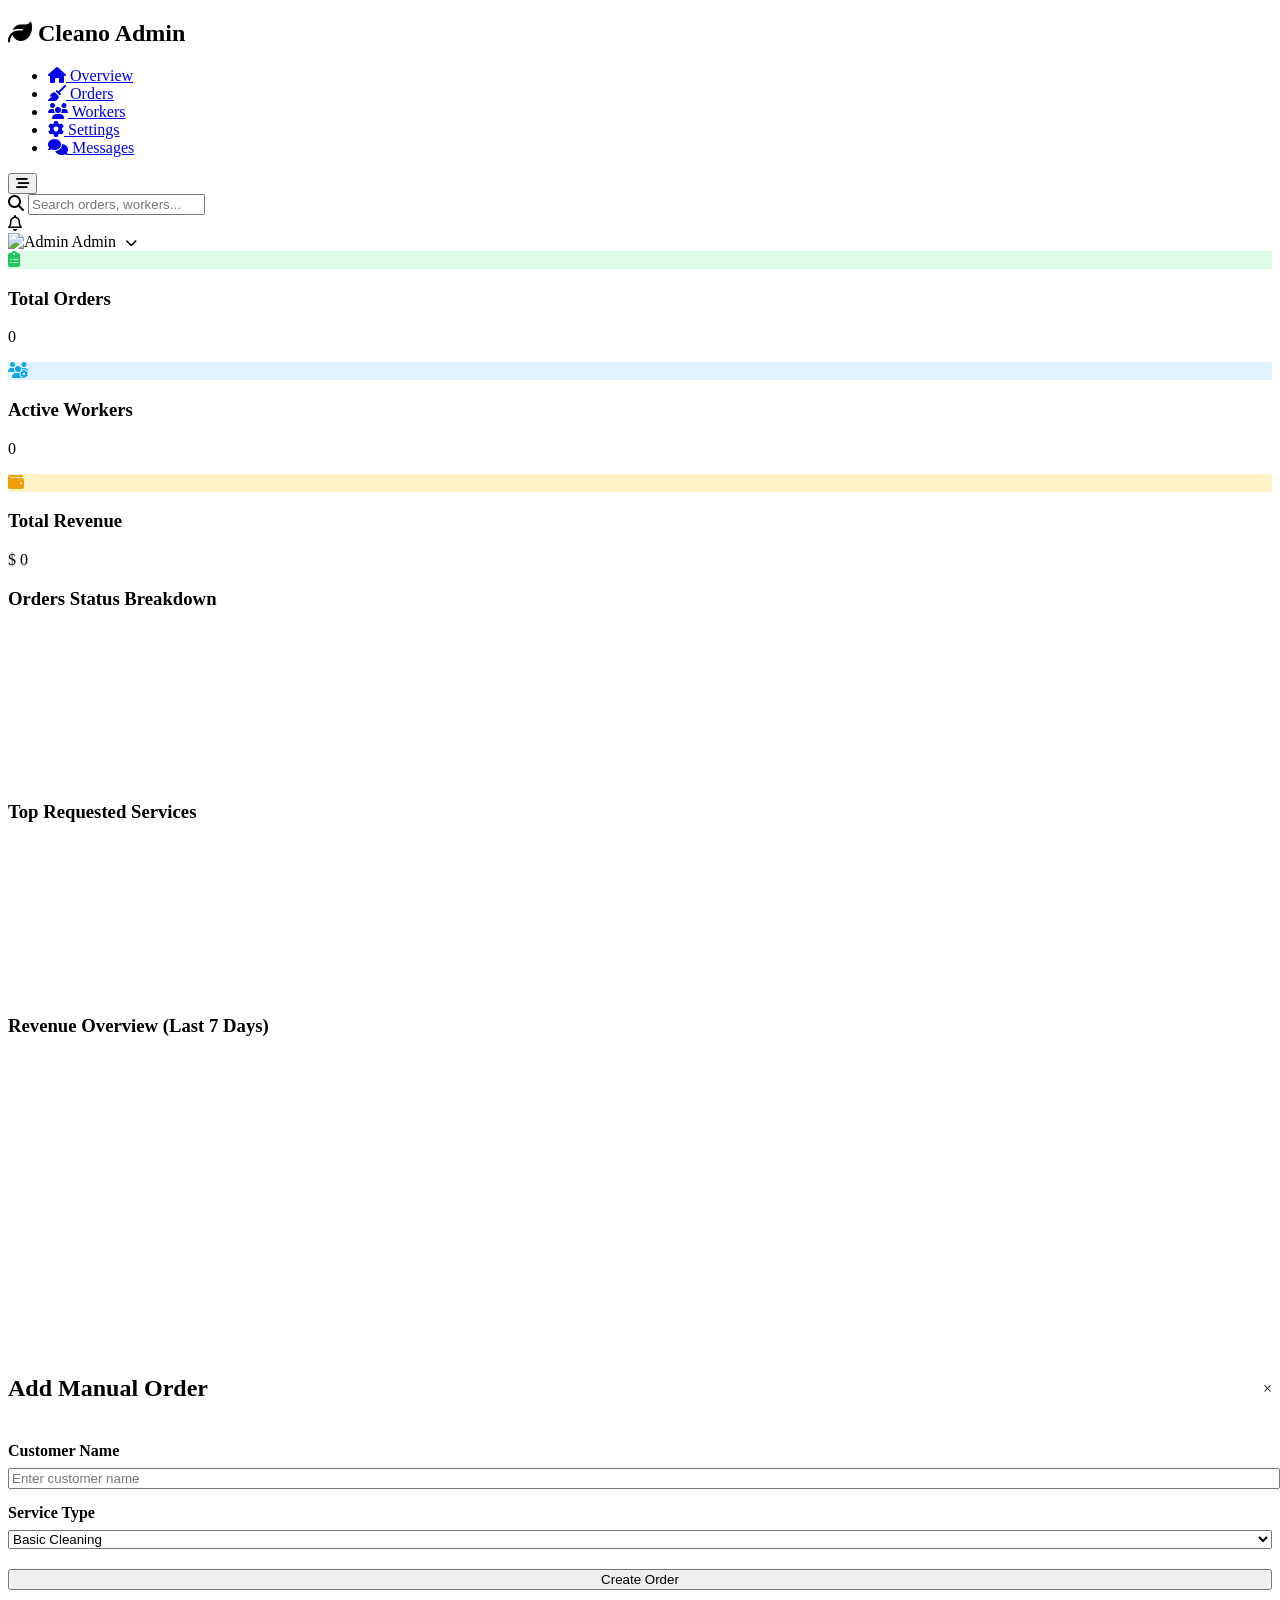
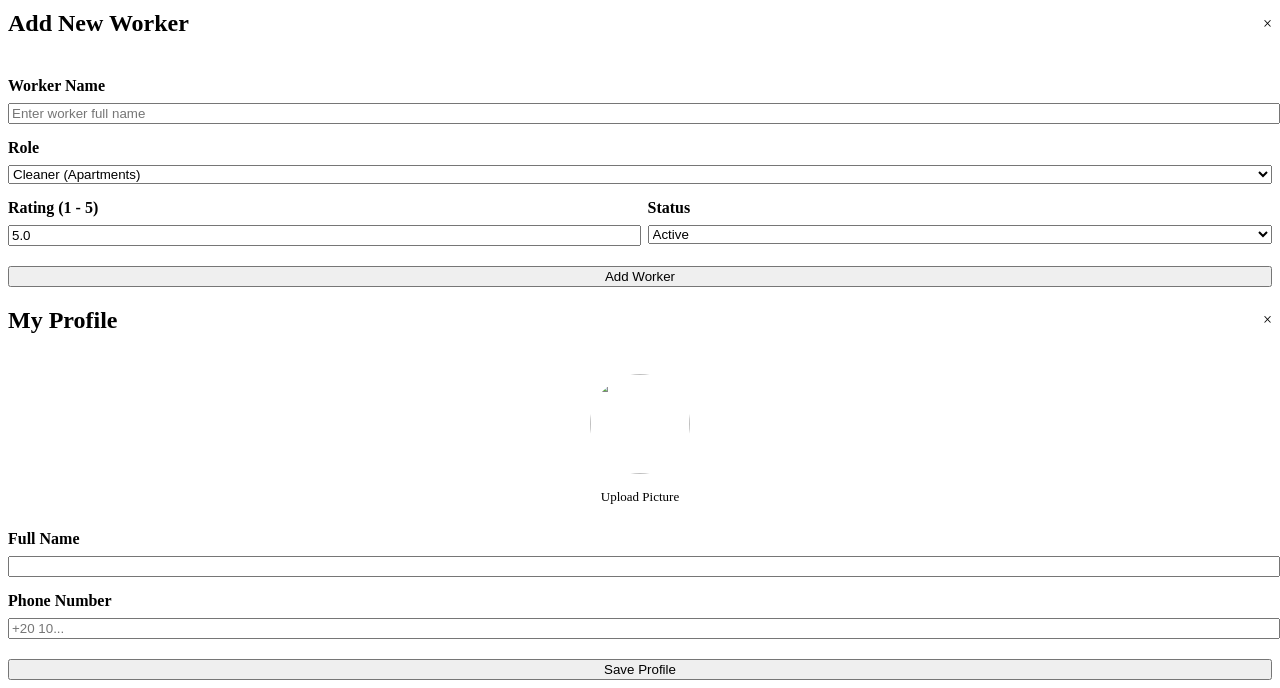
==== admin.html @ 5d213ca2 "Add files via upload" ====
<!DOCTYPE html>
<html lang="en">

<head>
    <meta charset="UTF-8">
    <meta name="viewport" content="width=device-width, initial-scale=1.0">
    <title>Dashboard | Cleano Admin</title>
    <link rel="icon" type="image/png" href="imammag.png">

    <!-- FontAwesome for Icons -->
    <link rel="stylesheet" href="https://cdnjs.cloudflare.com/ajax/libs/font-awesome/6.4.0/css/all.min.css">
    <!-- Custom CSS -->
    <link rel="stylesheet" href="css/style.css">
    <script src="https://cdn.jsdelivr.net/npm/chart.js"></script>
</head>

<body>

    <div class="dashboard">
        <!-- Sidebar -->
        <!-- Sidebar -->
        <aside class="sidebar">
            <div class="logo">
                <h2><i class="fa-solid fa-leaf"></i> Cleano Admin</h2>
            </div>
            <ul class="nav-links">
                <!-- ضفنا data-target عشان نربط الزرار بالسكشن بتاعه -->
                <li class="active" data-target="overview-section"><a href="#"><i class="fa-solid fa-house"></i>
                        Overview</a></li>
                <li data-target="orders-section"><a href="#"><i class="fa-solid fa-broom"></i> Orders</a></li>
                <li data-target="workers-section"><a href="#"><i class="fa-solid fa-users"></i> Workers</a></li>
                <li data-target="settings-section"><a href="#"><i class="fa-solid fa-gear"></i> Settings</a></li>
                <li data-target="messages-section"><a href="#"><i class="fa-solid fa-comments"></i> Messages</a></li>
            </ul>
        </aside>

        <!-- Main Content -->
        <main class="main-content">
            <!-- Topbar (ثابت في كل الصفحات) -->
            <header class="topbar">
                <!-- زرار فتح وقفل القائمة الجانبية -->
                <button id="sidebar-toggle" class="toggle-btn">
                    <i class="fa-solid fa-bars-staggered"></i>
                </button>
                <div class="search-bar">
                    <i class="fa-solid fa-magnifying-glass"></i>
                    <input type="text" placeholder="Search orders, workers...">
                </div>
                <div class="user-info">
                    <!-- Notification Bell -->
                    <div class="notification-container" style="position: relative;">
                        <span class="notification" id="bell-icon" style="cursor: pointer; position: relative;">
                            <i class="fa-regular fa-bell"></i>
                            <!-- النقطة الحمراء بتاعت الإشعارات الجديدة -->
                            <span id="notif-badge" class="badge" style="display: none;">0</span>
                        </span>

                        <!-- قائمة الإشعارات -->
                        <div id="notif-dropdown" class="dropdown-menu"
                            style="display: none; right: 0; width: 280px; padding: 15px; cursor: default;">
                            <div
                                style="display: flex; justify-content: space-between; align-items: center; border-bottom: 1px solid var(--border); padding-bottom: 10px; margin-bottom: 10px;">
                                <h4 style="font-size: 15px;">Notifications</h4>
                                <button id="mark-read-btn"
                                    style="background: none; border: none; color: var(--primary); font-size: 12px; cursor: pointer;">Mark
                                    all read</button>
                            </div>
                            <div id="notif-list" style="max-height: 250px; overflow-y: auto; font-size: 13px;">
                                <!-- الإشعارات هتنزل هنا -->
                            </div>
                        </div>
                    </div>
                    <!-- Profile Area with Dropdown -->
                    <div class="admin-profile-container" style="position: relative;">
                        <div class="admin-profile" id="admin-dropdown-toggle" style="cursor: pointer;">
                            <img src="https://ui-avatars.com/api/?name=Admin&background=22c55e&color=fff" alt="Admin"
                                id="topbar-avatar">
                            <span id="display-admin-name">Admin</span>
                            <i class="fa-solid fa-chevron-down" style="font-size: 12px; margin-left: 5px;"></i>
                        </div>

                        <!-- القائمة المنسدلة (مخفية في البداية) -->
                        <div id="admin-dropdown-menu" class="dropdown-menu" style="display: none;">
                            <a href="#" id="open-profile-btn"><i class="fa-solid fa-user"></i> My Profile</a>
                            <a href="index.html"><i class="fa-solid fa-arrow-right-to-bracket"></i> Login Page</a>
                            <a href="#" onclick="logout()"><i class="fa-solid fa-right-from-bracket"></i> Logout</a>
                        </div>
                    </div>
                </div>
            </header>

            <!-- ================= السكاشن الديناميكية ================= -->
            <!-- 1. Overview Section -->
            <section id="overview-section" class="page-section active-section">
                <!-- كروت الإحصائيات -->
                <div class="stats-grid">
                    <div class="card stat-card">
                        <div class="stat-icon" style="background: #dcfce7; color: #22c55e;"><i class="fa-solid fa-clipboard-list"></i></div>
                        <div class="stat-info">
                            <h3>Total Orders</h3>
                            <p id="total-orders">0</p>
                        </div>
                    </div>
                    <div class="card stat-card">
                        <div class="stat-icon" style="background: #e0f2fe; color: #0ea5e9;"><i class="fa-solid fa-users-gear"></i></div>
                        <div class="stat-info">
                            <h3>Active Workers</h3>
                            <p id="active-workers">0</p>
                        </div>
                    </div>
                    <div class="card stat-card">
                        <div class="stat-icon" style="background: #fef3c7; color: #f59e0b;"><i class="fa-solid fa-wallet"></i></div>
                        <div class="stat-info">
                            <h3>Total Revenue</h3>
                            <p id="total-revenue">$ 0</p>
                        </div>
                    </div>
                </div>

                <!-- منطقة الرسومات البيانية (Charts Grid) -->
                <div class="dashboard-grid">
                    <!-- المخطط الدائري -->
                    <div class="card chart-card">
                        <h3 class="chart-title">Orders Status Breakdown</h3>
                        <div class="canvas-container">
                            <canvas id="statusChart"></canvas>
                        </div>
                    </div>
                    <!-- المخطط الشريطي -->
                    <div class="card chart-card">
                        <h3 class="chart-title">Top Requested Services</h3>
                        <div class="canvas-container">
                            <canvas id="serviceChart"></canvas>
                        </div>
                    </div>
                    <!-- المخطط الخطي -->
                    <div class="card chart-card full-width-chart">
                        <h3 class="chart-title">Revenue Overview (Last 7 Days)</h3>
                        <div class="canvas-container" style="height: 300px;">
                            <canvas id="revenueChart"></canvas>
                        </div>
                    </div>
                </div>
            </section>

            <!-- 2. Orders Section (قسم الطلبات) -->
            <section id="orders-section" class="page-section" style="display: none;">
                <div class="table-container card">
                    <div class="table-header">
                        <h2><i class="fa-solid fa-list-check"></i> Manage All Orders</h2>
                        <div style="display: flex; gap: 10px; align-items: center;">
                            <!-- فلتر الطلبات -->
                            <select id="status-filter" class="form-control" style="width: 150px;">
                                <option value="all">All Statuses</option>
                                <option value="pending">Pending</option>
                                <option value="completed">Completed</option>
                            </select>

                            <!-- زرار التصدير للإكسيل -->
                            <button id="export-orders-btn" class="primary-btn" style="background: #3b82f6;">
                                <i class="fa-solid fa-file-csv"></i> Export CSV
                            </button>
                        </div>
                    </div>
                    <table>
                        <thead>
                            <tr>
                                <th>ID</th>
                                <th>Service</th>
                                <th>Customer</th>
                                <th>Status</th>
                                <th>Worker</th>
                                <th>Price</th>
                                <th>Action</th>
                            </tr>
                        </thead>
                        <tbody id="all-orders-table-body">
                            <!-- Data will be injected here -->
                        </tbody>
                    </table>
                </div>
            </section>

            <!-- 3. Workers Section (قسم العمال) -->
            <section id="workers-section" class="page-section" style="display: none;">
                <div class="table-container card">
                    <div class="table-header">
                        <h2>Workers Directory</h2>
                        <button id="open-worker-modal-btn" class="primary-btn"><i class="fa-solid fa-user-plus"></i> Add
                            New Worker</button>
                    </div>
                    <table>
                        <thead>
                            <tr>
                                <th>Worker Name</th>
                                <th>Security Check</th> 
                                <th>Role</th> 
                                <th>Status</th>
                                <th>Action</th>
                            </tr>
                        </thead>
                        <tbody id="workers-table-body">
                            <!-- Data will be injected here -->
                        </tbody>
                    </table>
                </div>
            </section>

            <!-- 4. Settings Section (الإعدادات) -->
            <!-- 4. Settings Section (الإعدادات) -->
            <section id="settings-section" class="page-section" style="display: none;">
                <div class="card">
                    <h2><i class="fa-solid fa-sliders"></i> System Settings</h2>
                    <p style="color: var(--text-muted); margin-bottom: 25px;">Manage your application preferences and
                        configurations.</p>

                    <div class="settings-grid">
                        <!-- Appearance (Dark Mode) -->
                        <div class="setting-item">
                            <div class="setting-info">
                                <h4><i class="fa-solid fa-moon"></i> Dark Mode</h4>
                                <p>Switch between light and dark themes.</p>
                            </div>
                            <label class="switch">
                                <input type="checkbox" id="theme-toggle">
                                <span class="slider round"></span>
                            </label>
                        </div>

                        <!-- Language -->
                        <div class="setting-item">
                            <div class="setting-info">
                                <h4><i class="fa-solid fa-globe"></i> Language</h4>
                                <p>Choose your preferred dashboard language.</p>
                            </div>
                            <select id="language-select" class="form-control">
                                <option value="en">English (US)</option>
                                <option value="ar">العربية (Arabic)</option>
                            </select>
                        </div>

                        <!-- Notifications -->
                        <div class="setting-item">
                            <div class="setting-info">
                                <h4><i class="fa-solid fa-bell"></i> Notifications</h4>
                                <p>Enable or disable system alerts.</p>
                            </div>
                            <label class="switch">
                                <input type="checkbox" id="notifications-toggle" checked>
                                <span class="slider round"></span>
                            </label>
                        </div>

                        <!-- Admin Profile -->
                        <div class="setting-item" style="flex-direction: column; align-items: flex-start; gap: 15px;">
                            <div class="setting-info">
                                <h4><i class="fa-solid fa-user-shield"></i> Admin Details</h4>
                                <p>Update your display name.</p>
                            </div>
                            <div style="display: flex; gap: 10px; width: 100%;">
                                <input type="text" id="admin-name-input" class="form-control" placeholder="Admin Name"
                                    style="flex: 1;">
                                <button id="save-admin-btn" class="primary-btn">Save Changes</button>
                            </div>
                        </div>
                    </div>
                </div>
            </section>
            <section id="messages-section" class="page-section" style="display: none;">
                <div class="card" style="display: flex; flex-direction: row; height: 500px; padding: 0; overflow: hidden;">
                    
                    <div style="width: 30%; border-right: 1px solid var(--border); background: var(--bg-color); overflow-y: auto; padding: 15px;">
                        <h3 style="margin-bottom: 15px; color: var(--text-main);">Customers</h3>
                        <ul id="chat-users-list" style="list-style: none; padding: 0; margin: 0; display: flex; flex-direction: column; gap: 10px;">
                            </ul>
                    </div>
                    
                    <div style="flex: 1; display: flex; flex-direction: column; background: var(--card-bg);">
                        <div style="padding: 15px; border-bottom: 1px solid var(--border); background: var(--bg-color);">
                            <h3 id="current-chat-user" style="margin: 0; color: var(--text-main);">Select a customer to chat</h3>
                        </div>
                        
                        <div id="admin-chat-messages" style="flex: 1; overflow-y: auto; padding: 15px; display: flex; flex-direction: column; gap: 10px; background: var(--bg-color);">
                            </div>
                        
                        <div style="padding: 15px; border-top: 1px solid var(--border); display: flex; gap: 10px; background: var(--card-bg);">
                            <input type="text" id="admin-chat-input" placeholder="Type your reply..." style="flex: 1; padding: 10px; border-radius: 8px; border: 1px solid var(--border); background: var(--bg-color); color: var(--text-main); outline: none;" disabled>
                            <button id="admin-send-btn" onclick="sendAdminMessage()" style="background: #3b82f6; color: white; border: none; padding: 10px 15px; border-radius: 8px; cursor: pointer;" disabled><i class="fa-solid fa-paper-plane"></i></button>
                        </div>
                    </div>
                    
                </div>
            </section>
        </main>
    </div>
    <!-- نافذة إضافة طلب جديد (Modal) -->
    <div id="add-order-modal" class="modal">
        <div class="modal-content">
            <div style="display: flex; justify-content: space-between; align-items: center; margin-bottom: 20px;">
                <h2>Add Manual Order</h2>
                <span class="close-modal">&times;</span>
            </div>

            <div style="margin-bottom: 15px;">
                <label style="display: block; margin-bottom: 8px; font-weight: 600;">Customer Name</label>
                <input type="text" id="manual-customer-name" class="form-control" placeholder="Enter customer name"
                    style="width: 100%;">
            </div>

            <div style="margin-bottom: 20px;">
                <label style="display: block; margin-bottom: 8px; font-weight: 600;">Service Type</label>
                <select id="manual-service-type" class="form-control" style="width: 100%;">
                    <option value="Basic Cleaning">Basic Cleaning</option>
                    <option value="Deep Cleaning">Deep Cleaning</option>
                    <option value="Garbage Pickup">Garbage Pickup</option>
                </select>
            </div>

            <button id="submit-manual-order" class="primary-btn" style="width: 100%;">Create Order</button>
        </div>
    </div>
    <!-- نافذة إضافة عامل جديد (Modal) -->
    <div id="add-worker-modal" class="modal">
        <div class="modal-content">
            <div style="display: flex; justify-content: space-between; align-items: center; margin-bottom: 20px;">
                <h2>Add New Worker</h2>
                <span id="close-worker-modal" class="close-modal">&times;</span>
            </div>

            <div style="margin-bottom: 15px;">
                <label style="display: block; margin-bottom: 8px; font-weight: 600;">Worker Name</label>
                <input type="text" id="manual-worker-name" class="form-control" placeholder="Enter worker full name"
                    style="width: 100%;">
            </div>

            <div style="margin-bottom: 15px;">
                <label style="display: block; margin-bottom: 8px; font-weight: 600;">Role</label>
                <select id="manual-worker-role" class="form-control" style="width: 100%;">
                    <option value="Cleaner">Cleaner (Apartments)</option>
                    <option value="Garbage Collector">Garbage Collector</option>
                    <option value="Supervisor">Supervisor</option>
                </select>
            </div>

            <div style="display: flex; gap: 15px; margin-bottom: 20px;">
                <!-- خانة التقييم -->
                <div style="flex: 1;">
                    <label style="display: block; margin-bottom: 8px; font-weight: 600;">Rating (1 - 5)</label>
                    <input type="number" id="manual-worker-rating" class="form-control" min="1" max="5" step="0.1"
                        value="5.0" style="width: 100%;">
                </div>
                <!-- خانة الحالة -->
                <div style="flex: 1;">
                    <label style="display: block; margin-bottom: 8px; font-weight: 600;">Status</label>
                    <select id="manual-worker-status" class="form-control" style="width: 100%;">
                        <option value="Active">Active</option>
                        <option value="On Leave">On Leave</option>
                        <option value="Suspended">Suspended</option>
                    </select>
                </div>
            </div>

            <button id="submit-manual-worker" class="primary-btn" style="width: 100%;">Add Worker</button>
        </div>
    </div>
    <!-- نافذة البروفايل (Profile Modal) -->
    <div id="profile-modal" class="modal">
        <div class="modal-content">
            <div style="display: flex; justify-content: space-between; align-items: center; margin-bottom: 20px;">
                <h2>My Profile</h2>
                <span class="close-profile-modal close-modal">&times;</span>
            </div>

            <div style="text-align: center; margin-bottom: 20px;">
                <img id="profile-preview" src="https://ui-avatars.com/api/?name=Admin&background=22c55e&color=fff"
                    style="width: 100px; height: 100px; border-radius: 50%; object-fit: cover; margin-bottom: 10px; border: 3px solid var(--primary);">
                <div>
                    <!-- زرار رفع الصورة -->
                    <label for="profile-pic-upload"
                        style="cursor: pointer; padding: 5px 15px; font-size: 13px; border: 1px solid var(--primary); color: var(--primary); border-radius: 5px; display: inline-block;">Upload
                        Picture</label>
                    <input type="file" id="profile-pic-upload" accept="image/*" style="display: none;">
                </div>
            </div>

            <div style="margin-bottom: 15px;">
                <label style="display: block; margin-bottom: 8px; font-weight: 600;">Full Name</label>
                <input type="text" id="profile-name" class="form-control" style="width: 100%;">
            </div>

            <div style="margin-bottom: 20px;">
                <label style="display: block; margin-bottom: 8px; font-weight: 600;">Phone Number</label>
                <input type="text" id="profile-phone" class="form-control" placeholder="+20 10..." style="width: 100%;">
            </div>

            <button id="save-profile-btn" class="primary-btn" style="width: 100%;">Save Profile</button>
        </div>
    </div>
    <!-- Chart.js for Advanced Graphics -->
    <script src="https://cdn.jsdelivr.net/npm/chart.js"></script>
    <!-- Custom JS -->
    <script src="js/script.js"></script>
</body>

</html>
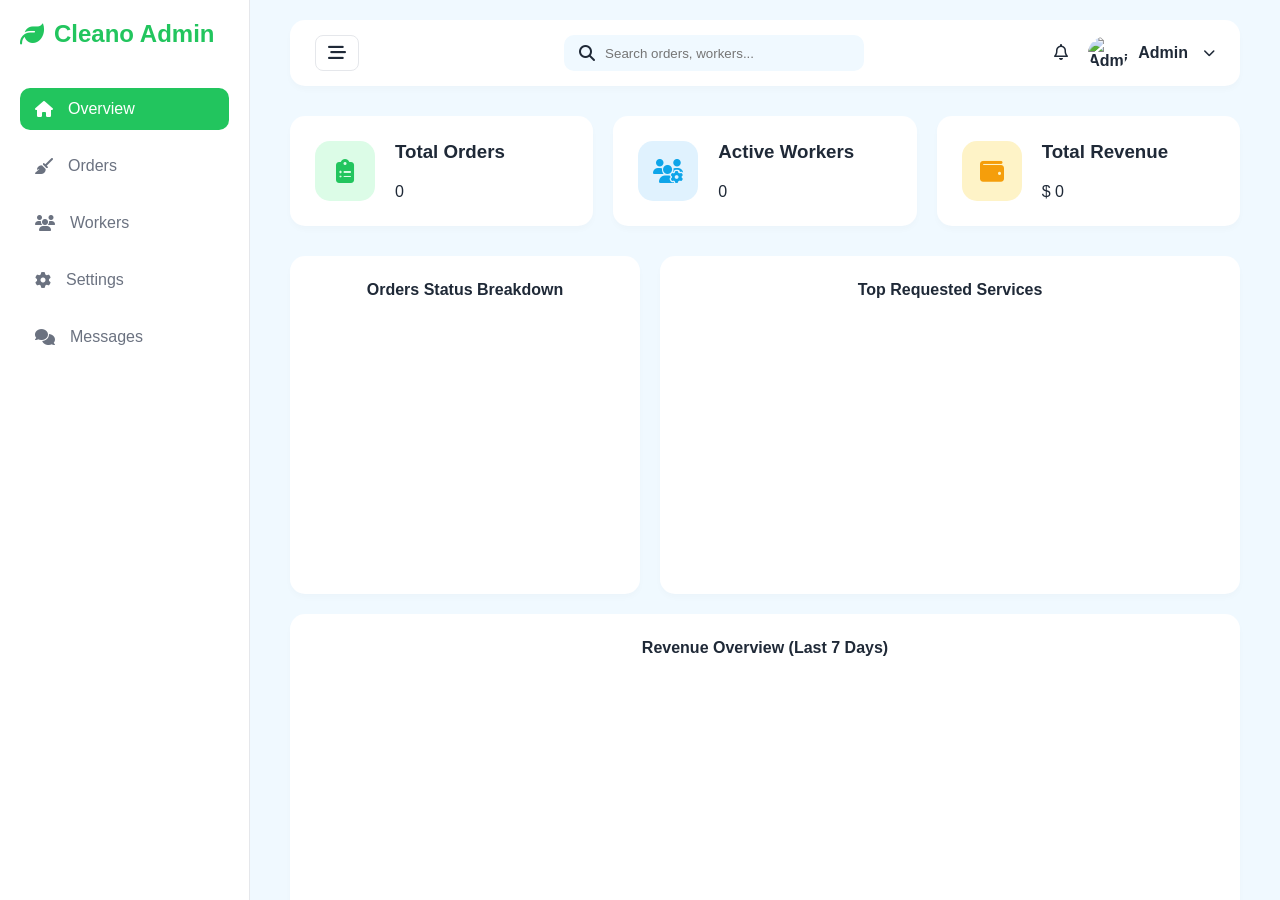
==== commit 116e27ac: "Add files via upload" ====
--- a/admin.html
+++ b/admin.html
@@ -10,7 +10,7 @@
     <!-- FontAwesome for Icons -->
     <link rel="stylesheet" href="https://cdnjs.cloudflare.com/ajax/libs/font-awesome/6.4.0/css/all.min.css">
     <!-- Custom CSS -->
-    <link rel="stylesheet" href="css/style.css">
+    <link rel="stylesheet" href="style.css">
     <script src="https://cdn.jsdelivr.net/npm/chart.js"></script>
 </head>
 
--- a/style.css
+++ b/style.css
@@ -0,0 +1,521 @@
+/* Google Fonts */
+@import url('https://fonts.googleapis.com/css2?family=Inter:wght@400;500;600;700&display=swap');
+
+:root {
+    --primary: #22c55e;
+    --primary-dark: #16a34a;
+    --bg-color: #f0f9ff;
+    --card-bg: #ffffff;
+    --text-main: #1f2937;
+    --text-muted: #6b7280;
+    --border: #e5e7eb;
+}
+
+* {
+    margin: 0;
+    padding: 0;
+    box-sizing: border-box;
+    font-family: 'Inter', sans-serif;
+}
+
+body {
+    background-color: var(--bg-color);
+    color: var(--text-main);
+}
+
+.dashboard {
+    display: flex;
+    min-height: 100vh;
+}
+
+/* Sidebar Styles */
+.sidebar {
+    width: 250px;
+    background: var(--card-bg);
+    border-right: 1px solid var(--border);
+    padding: 20px;
+    display: flex;
+    flex-direction: column;
+}
+
+.sidebar .logo h2 {
+    color: var(--primary);
+    font-size: 24px;
+    margin-bottom: 40px;
+    display: flex;
+    align-items: center;
+    gap: 10px;
+}
+
+.nav-links {
+    list-style: none;
+}
+
+.nav-links li {
+    margin-bottom: 15px;
+}
+
+.nav-links a {
+    text-decoration: none;
+    color: var(--text-muted);
+    font-weight: 500;
+    font-size: 16px;
+    display: flex;
+    align-items: center;
+    gap: 15px;
+    padding: 12px 15px;
+    border-radius: 10px;
+    transition: all 0.3s ease;
+}
+
+.nav-links li.active a, .nav-links a:hover {
+    background: var(--primary);
+    color: white;
+}
+
+/* Main Content Styles */
+.main-content {
+    flex: 1;
+    padding: 20px 40px;
+    overflow-y: auto;
+}
+
+.topbar {
+    display: flex;
+    justify-content: space-between;
+    align-items: center;
+    margin-bottom: 30px;
+    background: var(--card-bg);
+    padding: 15px 25px;
+    border-radius: 15px;
+    box-shadow: 0 4px 6px rgba(0,0,0,0.02);
+}
+
+.search-bar {
+    display: flex;
+    align-items: center;
+    background: var(--bg-color);
+    padding: 10px 15px;
+    border-radius: 10px;
+    width: 300px;
+}
+
+.search-bar input {
+    border: none;
+    background: transparent;
+    outline: none;
+    margin-left: 10px;
+    width: 100%;
+}
+
+.user-info {
+    display: flex;
+    align-items: center;
+    gap: 20px;
+}
+
+.admin-profile {
+    display: flex;
+    align-items: center;
+    gap: 10px;
+    font-weight: 600;
+}
+
+.admin-profile img {
+    border-radius: 50%;
+    width: 40px;
+}
+
+/* Stats Cards */
+.stats-grid {
+    display: grid;
+    grid-template-columns: repeat(3, 1fr);
+    gap: 20px;
+    margin-bottom: 30px;
+}
+
+.stat-card {
+    background: var(--card-bg);
+    padding: 25px;
+    border-radius: 15px;
+    display: flex;
+    align-items: center;
+    gap: 20px;
+    box-shadow: 0 4px 6px rgba(0,0,0,0.02);
+}
+
+.stat-icon {
+    width: 60px;
+    height: 60px;
+    border-radius: 15px;
+    display: flex;
+    justify-content: center;
+    align-items: center;
+    font-size: 24px;
+}
+
+.stat-details h3 {
+    font-size: 14px;
+    color: var(--text-muted);
+    margin-bottom: 5px;
+}
+
+.stat-details p {
+    font-size: 24px;
+    font-weight: 700;
+}
+
+/* Content Grid (Charts & Table) */
+.content-grid {
+    display: grid;
+    grid-template-columns: 1fr 2fr;
+    gap: 20px;
+}
+
+.card {
+    background: var(--card-bg);
+    padding: 25px;
+    border-radius: 15px;
+    box-shadow: 0 4px 6px rgba(0,0,0,0.02);
+}
+
+.card h3 {
+    margin-bottom: 20px;
+    color: var(--text-main);
+}
+
+/* Table Styles */
+.table-header {
+    display: flex;
+    justify-content: space-between;
+    align-items: center;
+    margin-bottom: 20px;
+}
+
+.primary-btn {
+    background: var(--primary);
+    color: white;
+    border: none;
+    padding: 10px 20px;
+    border-radius: 8px;
+    cursor: pointer;
+    font-weight: 600;
+    transition: 0.3s;
+}
+
+.primary-btn:hover {
+    background: var(--primary-dark);
+}
+
+table {
+    width: 100%;
+    border-collapse: collapse;
+}
+
+th, td {
+    padding: 15px;
+    text-align: left;
+    border-bottom: 1px solid var(--border);
+}
+
+th {
+    color: var(--text-muted);
+    font-weight: 500;
+}
+
+.status {
+    padding: 5px 12px;
+    border-radius: 20px;
+    font-size: 12px;
+    font-weight: 600;
+}
+
+.status.pending { background: #fef3c7; color: #92400e; }
+.status.completed { background: #dcfce7; color: #166534; }
+
+.action-btn {
+    background: #ef4444;
+    color: white;
+    border: none;
+    padding: 5px 10px;
+    border-radius: 5px;
+    cursor: pointer;
+}
+/* ================= Settings Styles ================= */
+.settings-grid {
+    display: flex;
+    flex-direction: column;
+    gap: 20px;
+}
+
+.setting-item {
+    display: flex;
+    justify-content: space-between;
+    align-items: center;
+    padding: 20px;
+    background: var(--bg-color);
+    border-radius: 12px;
+    border: 1px solid var(--border);
+    transition: all 0.3s ease;
+}
+
+.setting-info h4 {
+    margin-bottom: 5px;
+    color: var(--text-main);
+    display: flex;
+    align-items: center;
+    gap: 10px;
+}
+
+.setting-info p {
+    font-size: 13px;
+    color: var(--text-muted);
+}
+
+.form-control {
+    padding: 10px 15px;
+    border-radius: 8px;
+    border: 1px solid var(--border);
+    background: var(--card-bg);
+    color: var(--text-main);
+    outline: none;
+    font-family: inherit;
+}
+
+/* ================= Toggle Switch CSS ================= */
+.switch {
+    position: relative;
+    display: inline-block;
+    width: 50px;
+    height: 26px;
+}
+.switch input { opacity: 0; width: 0; height: 0; }
+.slider {
+    position: absolute; cursor: pointer;
+    top: 0; left: 0; right: 0; bottom: 0;
+    background-color: #cbd5e1; transition: .4s;
+}
+.slider:before {
+    position: absolute; content: "";
+    height: 18px; width: 18px; left: 4px; bottom: 4px;
+    background-color: white; transition: .4s;
+}
+input:checked + .slider { background-color: var(--primary); }
+input:checked + .slider:before { transform: translateX(24px); }
+.slider.round { border-radius: 34px; }
+.slider.round:before { border-radius: 50%; }
+
+/* ================= تعديل ألوان الدارك مود الاحترافية ================= */
+body.dark-mode {
+    --bg-color: #0f172a;      /* خلفية كُحلي غامق جداً زي الصورة */
+    --card-bg: #1e293b;       /* لون الكروت أفتح درجة بسيطة */
+    --text-main: #f8fafc;     /* لون النص أبيض ناصع */
+    --text-muted: #94a3b8;    /* لون رمادي مزرق للنصوص الفرعية */
+    --border: #334155;        /* خطوط الحدود ناعمة ومتناسقة */
+    --primary: #10b981;       /* الأخضر الزمردي الشيك بتاع الأزرار */
+}
+
+/* تعديل إضافي عشان شكل الكروت في الدارك مود يبقى أفخم */
+body.dark-mode .card {
+    box-shadow: 0 4px 6px -1px rgba(0, 0, 0, 0.5), 0 2px 4px -1px rgba(0, 0, 0, 0.3);
+}
+/* ================= Modal Styles ================= */
+.modal {
+    display: none; /* مخفي بشكل افتراضي */
+    position: fixed;
+    z-index: 1000;
+    left: 0;
+    top: 0;
+    width: 100%;
+    height: 100%;
+    background-color: rgba(0, 0, 0, 0.5);
+    backdrop-filter: blur(4px);
+}
+
+.modal-content {
+    background-color: var(--card-bg);
+    color: var(--text-main);
+    margin: 10% auto;
+    padding: 30px;
+    border-radius: 15px;
+    width: 100%;
+    max-width: 400px;
+    box-shadow: 0 10px 30px rgba(0,0,0,0.2);
+    animation: slideDown 0.3s ease-out;
+}
+
+@keyframes slideDown {
+    from { transform: translateY(-50px); opacity: 0; }
+    to { transform: translateY(0); opacity: 1; }
+}
+
+.close-modal {
+    color: var(--text-muted);
+    font-size: 28px;
+    font-weight: bold;
+    cursor: pointer;
+    transition: 0.2s;
+}
+
+.close-modal:hover {
+    color: #ef4444;
+}
+/* ================= Dropdown Menu Styles ================= */
+.dropdown-menu {
+    position: absolute;
+    top: 100%;
+    right: 0;
+    background: var(--card-bg);
+    border: 1px solid var(--border);
+    border-radius: 10px;
+    box-shadow: 0 10px 25px rgba(0,0,0,0.1);
+    width: 180px;
+    z-index: 100;
+    margin-top: 15px;
+    overflow: hidden;
+}
+
+.dropdown-menu a {
+    display: flex;
+    align-items: center;
+    gap: 10px;
+    padding: 12px 15px;
+    color: var(--text-main);
+    text-decoration: none;
+    transition: 0.2s;
+    border-bottom: 1px solid var(--border);
+    font-size: 14px;
+}
+
+.dropdown-menu a:last-child {
+    border-bottom: none;
+    color: #ef4444; /* لون زرار الـ Logout أحمر */
+}
+
+.dropdown-menu a:hover {
+    background: var(--bg-color);
+    color: var(--primary);
+}
+
+.dropdown-menu a:last-child:hover {
+    color: white;
+    background: #ef4444;
+}
+/* ================= Notification Badge ================= */
+.badge {
+    position: absolute;
+    top: -5px;
+    right: -5px;
+    background: #ef4444;
+    color: white;
+    border-radius: 50%;
+    padding: 2px 6px;
+    font-size: 10px;
+    font-weight: bold;
+}
+/* ================= Dashboard Grid (Charts Layout) ================= */
+.dashboard-grid {
+    display: grid;
+    grid-template-columns: 1fr 2fr; /* الرسم الدائري ياخد مساحة أصغر من الأعمدة */
+    gap: 20px;
+    margin-top: 30px;
+}
+
+.chart-card {
+    display: flex;
+    flex-direction: column;
+    align-items: center;
+    width: 100%;
+}
+
+.chart-title {
+    margin-bottom: 15px;
+    font-size: 16px;
+    color: var(--text-muted);
+}
+
+.canvas-container {
+    position: relative;
+    height: 250px;
+    width: 100%;
+}
+
+.full-width-chart {
+    grid-column: 1 / -1; /* يخلي الرسم الخطي ياخد العرض كله من اليمين للشمال */
+}
+
+/* عشان الموبايل */
+@media (max-width: 768px) {
+    .dashboard-grid {
+        grid-template-columns: 1fr; /* كله يبقى تحت بعضه في الموبايل */
+    }
+}
+/* ================= إزالة السكرول المزدوج المزعج ================= */
+html, body {
+    margin: 0;
+    padding: 0;
+    height: 100vh;
+    overflow: hidden; /* بنقفل السكرول الخارجي خالص */
+}
+
+.dashboard {
+    display: flex;
+    height: 100vh;
+    width: 100%;
+    overflow: hidden; /* بنمنع أي حاجة تخرج برا الشاشة */
+}
+
+.main-content {
+    flex: 1;
+    height: 100vh;
+    overflow-y: auto; /* بنخلي السكرول هنا بس! */
+    overflow-x: hidden;
+    padding-bottom: 50px; /* مساحة صغيرة تحت عشان المحتوى ميمسكش في الشاشة */
+}
+/* ================= Sidebar Toggle Button & Animation ================= */
+.toggle-btn {
+    background: var(--card-bg);
+    border: 1px solid var(--border);
+    color: var(--text-main);
+    font-size: 18px;
+    cursor: pointer;
+    padding: 8px 12px;
+    border-radius: 8px;
+    margin-right: 15px;
+    transition: 0.3s;
+    display: flex;
+    align-items: center;
+    justify-content: center;
+}
+
+.toggle-btn:hover {
+    color: var(--primary);
+    border-color: var(--primary);
+}
+
+/* إضافة وقت للحركة (Animation) للقائمة والمحتوى الأساسي */
+.sidebar {
+    transition: margin-left 0.3s ease, width 0.3s ease;
+}
+
+.main-content {
+    transition: width 0.3s ease, margin-left 0.3s ease;
+}
+
+/* الكلاس اللي هيقفل القائمة (هيتضاف بالجافاسكريبت) */
+body.sidebar-closed .sidebar {
+    margin-left: -260px; /* بيزق القائمة لبرة الشاشة */
+}
+
+/* عشان الموبايل: لو الشاشة صغيرة أصلاً، خليه يظهر لما ندوس */
+@media (max-width: 768px) {
+    body.sidebar-closed .sidebar {
+        margin-left: 0;
+        position: absolute;
+        z-index: 1000;
+        height: 100%;
+    }
+    .sidebar {
+        margin-left: -260px; /* مخفية في الموبايل بالديفولت */
+    }
+}
